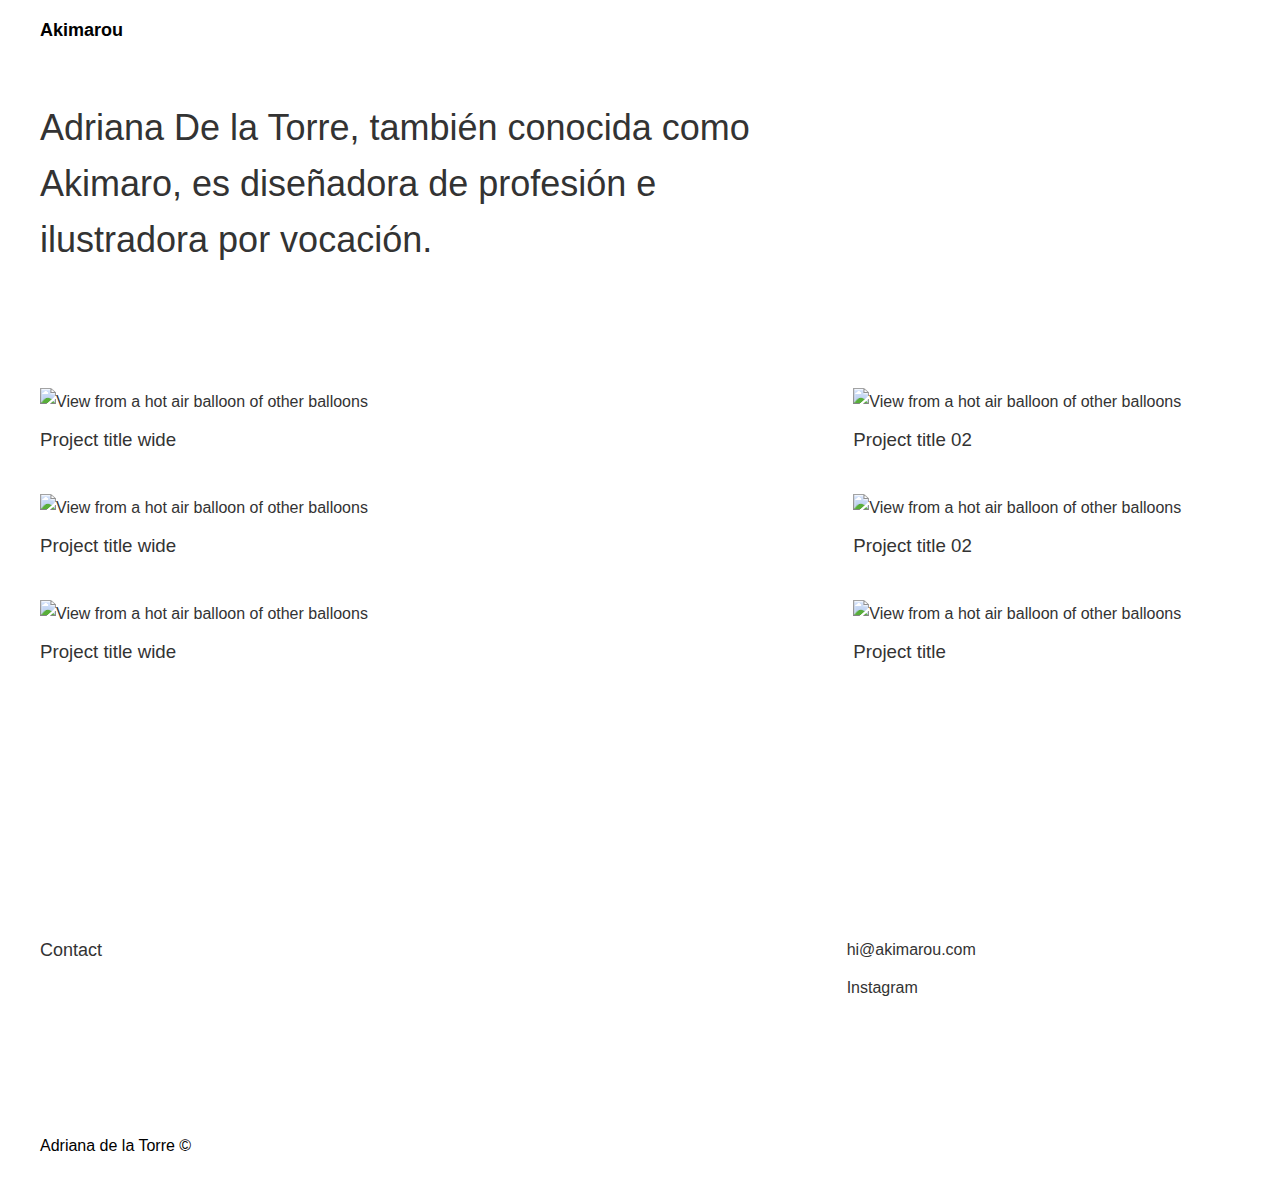
==== index.html @ 7ebca389 "Merge pull request #4 from Lu4Lu/main" ====
<!DOCTYPE html>
<html class="page" lang="ru">

  <head>
    <meta charset="utf-8">
    <meta name="viewport" content="width=device-width, initial-scale=1.0">
    <title>Akimarou Portfolio</title>
    <link href="/css/style.min.css" rel="stylesheet">
  </head>

  <body class="page__body">
    
    <header class="header">
      <div class="header__logo-container">  
        <a class="header__logo">Akimarou</a>
      </div>  
      <nav class="header__site-nav site-nav site-nav--closed site-nav--nojs">
        <ul class="site-nav__list">
          <button href="#" class="site-nav__toggle" data-behavior="navToggle">
            <span class="site-nav__toggle-icon"></span>
            <!-- <span class="visually-hidden">Menu</span> -->
          </button>
          <li class="site-nav__item">
            <a class="site-nav__link site-nav__link--current" href="index.html">Works</a>
          </li>
          <li class="site-nav__item">
            <a class="site-nav__link" href="about.html">About</a>
          </li>
          <li class="site-nav__item">
            <a class="site-nav__link site-nav__link--contact" href="contact.html">Contact</a>
          </li>
        </ul>
        <div class="overlay-menu"></div>
      </nav>
    </header>


    <main class="page-main">
      <div class="page-main__container container">
        <h1 class="page-main__title">
          Adriana De la Torre, también conocida como Akimaro, es diseñadora de profesión e ilustradora por vocación.
        </h1>

        <section class="page-main__masonry masonry">      
            <div class="masonry__wrapper">

              <ul class="masonry__list masonry__list--wide">
                <li class="masonry__item masonry__item--wide">
                  
                    <!-- <a class="masonry__link" aria-label="Open project page"> -->
                      <picture>
                        <!-- <source type="image/webp" media="(min-width: 1200px)" srcset="img/photo1_desktop.webp 1x, img/photo1_desktop@2x.webp 2x">
                        <source type="image/webp" media="(min-width: 768px)" srcset="img/photo1_tablet.webp 1x, img/photo1_tablet@2x.webp 2x">
                        <source type="image/webp" srcset="img/photo1_mobile.webp 1x, img/photo1_mobile@2x.webp 2x">
                        <source media="(min-width: 1200px)" srcset="img/photo1_desktop.jpg 1x, img/photo1_desktop@2x.jpg 2x">
                        <source media="(min-width: 768px)" srcset="img/photo1_tablet.jpg 1x, img/photo1_tablet@2x.jpg 2x"> -->
                        <!-- <img class="masonry__image" src="img/project-name_mobile.jpg" srcset="img/project-name_mobile@2x.jpg 2x" alt="Project title wide"> -->
                        <img src="img/03.png" alt="View from a hot air balloon of other balloons">
                      </picture>
                    <!-- </a> -->
                    <div class="masonry__description">
                        <h3 class="masonry__caption">Project title wide</h3>
                    </div>
              
                </li>

                <li class="masonry__item masonry__item--wide">
                
                  <!-- <a class="masonry__link" aria-label="Open project page"> -->
                    <picture>
                      <!-- <source type="image/webp" media="(min-width: 1200px)" srcset="img/photo1_desktop.webp 1x, img/photo1_desktop@2x.webp 2x">
                      <source type="image/webp" media="(min-width: 768px)" srcset="img/photo1_tablet.webp 1x, img/photo1_tablet@2x.webp 2x">
                      <source type="image/webp" srcset="img/photo1_mobile.webp 1x, img/photo1_mobile@2x.webp 2x">
                      <source media="(min-width: 1200px)" srcset="img/photo1_desktop.jpg 1x, img/photo1_desktop@2x.jpg 2x">
                      <source media="(min-width: 768px)" srcset="img/photo1_tablet.jpg 1x, img/photo1_tablet@2x.jpg 2x"> -->
                      <!-- <img class="masonry__image" src="img/project-name_mobile.jpg" srcset="img/project-name_mobile@2x.jpg 2x" alt="Project title wide"> -->
                      <img src="img/04.png" alt="View from a hot air balloon of other balloons">
                    </picture>
                  <!-- </a> -->
                  <div class="masonry__description">
                      <h3 class="masonry__caption">Project title wide</h3>
                  </div>
            
                </li>

                <li class="masonry__item masonry__item--wide">
                  
                  <!-- <a class="masonry__link" aria-label="Open project page"> -->
                    <picture>
                      <!-- <source type="image/webp" media="(min-width: 1200px)" srcset="img/photo1_desktop.webp 1x, img/photo1_desktop@2x.webp 2x">
                      <source type="image/webp" media="(min-width: 768px)" srcset="img/photo1_tablet.webp 1x, img/photo1_tablet@2x.webp 2x">
                      <source type="image/webp" srcset="img/photo1_mobile.webp 1x, img/photo1_mobile@2x.webp 2x">
                      <source media="(min-width: 1200px)" srcset="img/photo1_desktop.jpg 1x, img/photo1_desktop@2x.jpg 2x">
                      <source media="(min-width: 768px)" srcset="img/photo1_tablet.jpg 1x, img/photo1_tablet@2x.jpg 2x"> -->
                      <!-- <img class="masonry__image" src="img/project-name_mobile.jpg" srcset="img/project-name_mobile@2x.jpg 2x" alt="Project title wide"> -->
                      <img src="img/05.png" alt="View from a hot air balloon of other balloons">
                    </picture>
                  <!-- </a> -->
                  <div class="masonry__description">
                      <h3 class="masonry__caption">Project title wide</h3>
                  </div>

                </li>
              </ul>

              <ul class="masonry__list masonry__list--small">
                <li class="masonry__item masonry__item--small">
                
                    <!-- <a class="masonry__link" aria-label="Open project page"> -->
                      <picture>
                        <!-- <source type="image/webp" media="(min-width: 1200px)" srcset="img/photo1_desktop.webp 1x, img/photo1_desktop@2x.webp 2x">
                        <source type="image/webp" media="(min-width: 768px)" srcset="img/photo1_tablet.webp 1x, img/photo1_tablet@2x.webp 2x">
                        <source type="image/webp" srcset="img/photo1_mobile.webp 1x, img/photo1_mobile@2x.webp 2x">
                        <source media="(min-width: 1200px)" srcset="img/photo1_desktop.jpg 1x, img/photo1_desktop@2x.jpg 2x">
                        <source media="(min-width: 768px)" srcset="img/photo1_tablet.jpg 1x, img/photo1_tablet@2x.jpg 2x"> -->
                        <!-- <img class="masonry__image" src="img/project-name_mobile.jpg" srcset="img/project-name_mobile@2x.jpg 2x" alt="Foto title"> -->
                        <img src="img/02.png" alt="View from a hot air balloon of other balloons">
                      </picture>
                    <!-- </a> -->
                    <div class="masonry__description">
                        <h3 class="masonry__caption">Project title 02</h3>
                    </div>
              
                </li>

                <li class="masonry__item masonry__item--small">
                
                    <!-- <a class="masonry__link" aria-label="Open project page"> -->
                      <picture>
                        <!-- <source type="image/webp" media="(min-width: 1200px)" srcset="img/photo1_desktop.webp 1x, img/photo1_desktop@2x.webp 2x">
                        <source type="image/webp" media="(min-width: 768px)" srcset="img/photo1_tablet.webp 1x, img/photo1_tablet@2x.webp 2x">
                        <source type="image/webp" srcset="img/photo1_mobile.webp 1x, img/photo1_mobile@2x.webp 2x">
                        <source media="(min-width: 1200px)" srcset="img/photo1_desktop.jpg 1x, img/photo1_desktop@2x.jpg 2x">
                        <source media="(min-width: 768px)" srcset="img/photo1_tablet.jpg 1x, img/photo1_tablet@2x.jpg 2x"> -->
                        <!-- <img class="masonry__image" src="img/project-name_mobile.jpg" srcset="img/project-name_mobile@2x.jpg 2x" alt="Foto title"> -->
                        <img src="img/01.png" alt="View from a hot air balloon of other balloons">
                      </picture>
                    <div class="masonry__description">
                        <h3 class="masonry__caption">Project title 02</h3>
                    </div>
                    <!-- </a> -->
              
                </li>


                <li class="masonry__item masonry__item--small">
                
                    <!-- <a class="masonry__link" aria-label="Open project page"> -->
                    <picture>
                      <!-- <source type="image/webp" media="(min-width: 1200px)" srcset="img/photo1_desktop.webp 1x, img/photo1_desktop@2x.webp 2x">
                      <source type="image/webp" media="(min-width: 768px)" srcset="img/photo1_tablet.webp 1x, img/photo1_tablet@2x.webp 2x">
                      <source type="image/webp" srcset="img/photo1_mobile.webp 1x, img/photo1_mobile@2x.webp 2x">
                      <source media="(min-width: 1200px)" srcset="img/photo1_desktop.jpg 1x, img/photo1_desktop@2x.jpg 2x">
                      <source media="(min-width: 768px)" srcset="img/photo1_tablet.jpg 1x, img/photo1_tablet@2x.jpg 2x"> -->
                      <!-- <img class="masonry__image" src="img/project-name_mobile.jpg" srcset="img/project-name_mobile@2x.jpg 2x" alt="Foto title"> -->
                      <img src="img/02.png" alt="View from a hot air balloon of other balloons">
                    </picture>
                    <!-- </a> -->
                    <div class="masonry__description">
                        <h3 class="masonry__caption">Project title</h3>
                    </div>
                  
                </li>
              </ul>  
            </div>
        </section>

        <section class="page-main__contact contact">
          <div class="contact__wrapper">
            <h2 class="contact__title">Contact</h2>
            <div class="contact__items">
              <a class="contact__item">hi@akimarou.com</a>
              <a class="contact__item">Instagram</a>
            </div>
          </div>
        </section>
      </div>
    </main>

    <footer class="footer">
        <div class="footer__container container">
            <span class="footer__copy">
            Adriana de la Torre <span>&#169;</span>
            </span>
        </div>
    </footer>

    <script src="js/script.js"></script>
  </body>

</html>
---- css/style.min.css ----
@font-face{font-family:"Obviously";src:local("Obviously Extended"),url(../fonts/obviouslyextnd.woff) format("woff");font-style:normal;font-weight:400}@font-face{font-family:"Obviously";src:local("Obviously Regular"),url(../fonts/obviouslyregular.woff) format("woff");font-style:normal;font-weight:400}@font-face{font-family:"Obviously";src:local("Obviously Bold"),url(../fonts/obviouslybold.woff) format("woff");font-style:bold;font-weight:800}
/*! normalize.css v8.0.1 | MIT License | github.com/necolas/normalize.css */
html{line-height:1.15;-webkit-text-size-adjust:100%}body{margin:0}details,main{display:block}h1{font-size:2em;margin:.67em 0}hr{box-sizing:content-box;height:0;overflow:visible}code,kbd,pre,samp{font-family:monospace,monospace;font-size:1em}a{background-color:transparent}abbr[title]{border-bottom:none;-webkit-text-decoration:underline dotted;text-decoration:underline dotted}b,strong{font-weight:bolder}small{font-size:80%}sub,sup{font-size:75%;line-height:0;position:relative;vertical-align:baseline}sub{bottom:-.25em}sup{top:-.5em}img{border-style:none}button,input,optgroup,select,textarea{font-family:inherit;font-size:100%;line-height:1.15;margin:0}button,input{overflow:visible}button,select{text-transform:none}[type=button],[type=reset],[type=submit],button{-webkit-appearance:button}[type=button]::-moz-focus-inner,[type=reset]::-moz-focus-inner,[type=submit]::-moz-focus-inner,button::-moz-focus-inner{border-style:none;padding:0}[type=button]:-moz-focusring,[type=reset]:-moz-focusring,[type=submit]:-moz-focusring,button:-moz-focusring{outline:1px dotted ButtonText}fieldset{padding:.35em .75em .625em}legend{color:inherit;display:table;max-width:100%;white-space:normal}progress{vertical-align:baseline}textarea{overflow:auto}[type=checkbox],[type=radio],legend{box-sizing:border-box;padding:0}[type=number]::-webkit-inner-spin-button,[type=number]::-webkit-outer-spin-button{height:auto}[type=search]{-webkit-appearance:textfield;outline-offset:-2px}[type=search]::-webkit-search-decoration{-webkit-appearance:none}::-webkit-file-upload-button{-webkit-appearance:button;font:inherit}summary{display:list-item}.site-nav--closed .overlay-menu,.site-nav--closed .site-nav__item,[hidden],template{display:none}.page{height:100%}.page__body{position:relative;font-family:"Obviously","Arial",sans-serif;color:#333;font-size:16px;line-height:28px;background-color:#f2f2f2}.header{margin:0;padding:0;position:relative;color:#000;font-size:18px;line-height:40px}.header__logo-container,.site-nav--opened .overlay-menu{background-color:#fff;padding:10px 40px;position:fixed;z-index:112;width:100%}.header__logo{margin:0;padding:0;text-decoration:none;color:inherit;font-weight:800;flex-grow:1;flex-shrink:1;flex-basis:0%}@media (min-width:768px){.header{display:flex;flex-wrap:nowrap;justify-content:space-between;margin-left:auto;margin-right:auto}}@media (min-width:1200px){.header{max-width:1600px}}.footer{margin:0;background-color:#fff;position:relative;color:#000;font-size:16px;text-align:left;padding:0 0 20px}.footer__copy{margin:0;padding:0}@media (min-width:1200px){.footer{max-width:1600px}}.site-nav{background-color:#fff;transition:transform 225ms cubic-bezier(0,0,.2,1);padding:0 40px}.site-nav__list{list-style:none}.site-nav__item,.site-nav__list{margin:0;padding:0}.site-nav__toggle{display:block;position:fixed;right:30px;bottom:30px;z-index:998;width:60px;height:60px;border:0;background-color:#fff;color:#000;box-shadow:0 5px 15px #000;border-radius:50%}.site-nav--closed .site-nav__toggle-icon::after,.site-nav--closed .site-nav__toggle-icon::before{content:'';position:absolute;top:50%;right:0;left:0;width:30px;height:6px;margin:-8px auto 0;border-top:2px solid;border-bottom:2px solid}.site-nav--closed .site-nav__toggle-icon::after{height:14px}.site-nav--opened .overlay-menu{margin:0;padding:0;top:0;left:0;min-height:100%;display:block;z-index:110;opacity:1}.site-nav--opened .site-nav__list{position:fixed;margin-top:120px;z-index:111}.site-nav--opened .site-nav__item{display:block}.site-nav--opened .site-nav__toggle{z-index:1000;background-color:#fff;transition:background-color 225ms cubic-bezier(.25,.1,.25,1)}.site-nav--opened .site-nav__toggle::after,.site-nav--opened .site-nav__toggle::before{content:'';position:absolute;top:50%;right:0;left:0;width:20px;border-top:2px solid;margin:0 auto;height:0;border-bottom:0;border-color:#000;transition:border-color 225ms cubic-bezier(.25,.1,.25,1);transform:rotate(-45deg)}.site-nav--opened .site-nav__toggle::after{transform:rotate(45deg)}.site-nav__link{color:inherit;display:block;padding:15px 0;text-align:left;text-decoration:none;font-size:36px}@media (min-width:768px){.site-nav__list{color:#000;font-size:18px;line-height:40px;display:flex;justify-content:space-between;align-items:flex-start}.site-nav__item{display:block;position:relative;text-align:right;padding-left:40px}.site-nav__toggle{display:none}.site-nav__link:hover{border-bottom:2px solid}}.overlay-nav{background-color:#fff;transition:transform 225ms cubic-bezier(0,0,.2,1)}.overlay-nav__toggle{display:block;position:fixed;right:25px;bottom:25px;width:60px;height:60px;color:#000;background-color:#fff;text-indent:-9999px;border-radius:50%}.overlay-nav__toggle--active{z-index:1000;background-color:#fff;transition:background-color 225ms cubic-bezier(.25,.1,.25,1)}.overlay-nav__toggle--active::after{transform:rotate(-45deg)}.overlay-nav__toggle--active::before{transform:rotate(45deg)}.overlay-nav__toggle::after,.overlay-nav__toggle::before{content:'';position:absolute;top:50%;right:0;left:0;width:20px;border-top:2px solid;margin:0 auto;height:0;border-bottom:0;border-color:#000;transition:border-color 225ms cubic-bezier(.25,.1,.25,1)}.overlay-nav__list{list-style:none;margin:0;padding:100px 0 0}.overlay-nav__item{margin:0;padding:0;display:block;width:100%}.overlay-nav__link{color:inherit;display:block;padding:10px 0;text-align:left;text-decoration:none;font-size:36px}.container{margin:0;padding:0 40px}@media (min-width:1200px){.container{max-width:1600px}}.page-main{margin:0;background-color:#fff;padding:100px 0 0}.page-main__title{padding:0;margin:0 0 40px;font-size:18px;line-height:32px;font-weight:400}@media (min-width:768px){.page-main__title{margin-bottom:100px;max-width:80vw;font-size:24px;line-height:36px}}@media (min-width:1200px){.page-main__title{margin-bottom:120px;max-width:60vw;font-size:36px;line-height:56px}}.masonry{padding-bottom:100px}.masonry__list{margin:0;padding:0;grid-column:span 12}.masonry__list--wide{margin-bottom:40px}.masonry__item{list-style:none;padding:0;margin:0 0 40px;width:100%}.masonry__item:last-child{margin-bottom:0}.gallery__item img,.masonry img{width:100%;display:block}.masonry__caption{padding:0;font-weight:500;margin:10px 0 0}@media (min-width:768px){.masonry{padding-bottom:150px}.masonry__wrapper{display:grid;grid-template-columns:repeat(12,1fr);grid-column-gap:20px}.masonry__list{grid-column:span 4}.masonry__list--wide{margin:0;padding:0;grid-column:span 8}}.contact{padding-bottom:60px}.contact__title{padding:0;font-size:18px;margin:0 0 28px;font-weight:400}.contact__item{padding:0;display:block;margin:0 0 10px}@media (min-width:768px){.contact__wrapper{display:grid;grid-template-columns:2fr 1fr;-moz-column-count:2;column-count:2;-moz-column-gap:20px;column-gap:20px}}@media (min-width:1200px){.contact{padding-top:120px;padding-bottom:120px}}.gallery__wrapper{background-color:#020685}.gallery__item,.gallery__list{margin:0;padding:0}.gallery__item{list-style:none;width:100%}.gallery__item img{margin:0 auto}@media (min-width:768px){.gallery__list{margin:0;padding:0;display:flex;flex-wrap:wrap;width:100%}.gallery__item{width:50%}.gallery__item--wide{width:100%}}.page-project{background-color:#fff}.page-project__container{padding-top:80px;padding-bottom:40px}.page-project__title{padding:0;font-size:24px;line-height:32px;margin:0 0 30px;font-weight:800}.page-project__text{margin:0;padding:0;max-width:65%;font-size:16px}@media (min-width:768px){.page-project__container{padding-top:120px;padding-bottom:40px}.page-project__title{font-size:32px;line-height:48px}}.selected{background-color:#fff}.selected__container{padding-top:50px;padding-bottom:80px}.selected__title{padding:0;font-size:24px;line-height:38px;margin:0 0 30px}.selected__list{list-style:none;margin:0;padding:0}.selected__item{margin-bottom:30px}.selected__item:last-child{margin:0}.selected__item img{display:block;width:100%}.selected__caption{padding:0;font-size:14px;line-height:22px;margin:10px 0 0;font-weight:400}@media (min-width:768px){.selected__container{padding-top:80px;padding-bottom:120px}.selected__list{display:grid;grid-template-columns:repeat(12,1fr);-moz-column-gap:20px;column-gap:20px}.selected__item{grid-column:span 4}.selected__title{padding:0;margin:0 0 40px}.selected__caption{font-size:16px;line-height:26px;margin-top:10px}}@media (min-width:1200px){.selected__item{grid-column:span 2}}
/*# sourceMappingURL=style.min.css.map */
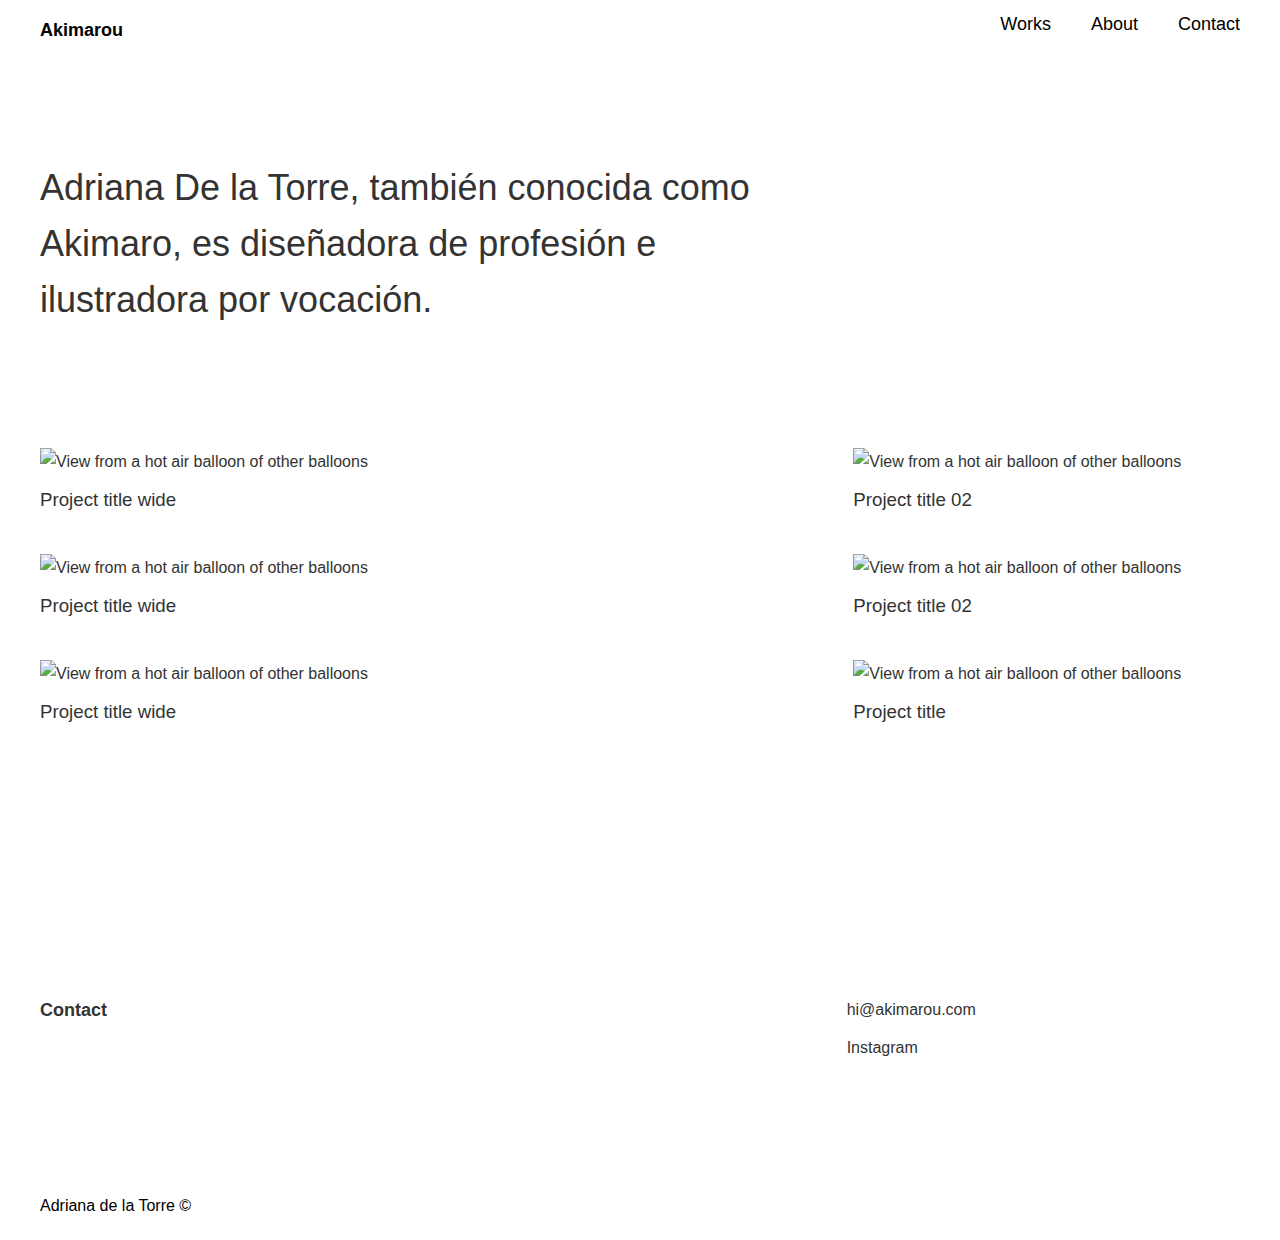
==== commit addc2e01: "another header" ====
--- a/index.html
+++ b/index.html
@@ -16,10 +16,10 @@
       </div>  
       <nav class="header__site-nav site-nav site-nav--closed site-nav--nojs">
         <ul class="site-nav__list">
-          <button href="#" class="site-nav__toggle" data-behavior="navToggle">
-            <span class="site-nav__toggle-icon"></span>
+          <!-- <button href="#" class="site-nav__toggle" data-behavior="navToggle">
+            <span class="site-nav__toggle-icon"></span> -->
             <!-- <span class="visually-hidden">Menu</span> -->
-          </button>
+          
           <li class="site-nav__item">
             <a class="site-nav__link site-nav__link--current" href="index.html">Works</a>
           </li>
@@ -30,7 +30,7 @@
             <a class="site-nav__link site-nav__link--contact" href="contact.html">Contact</a>
           </li>
         </ul>
-        <div class="overlay-menu"></div>
+        <!-- <div class="overlay-menu"></div> -->
       </nav>
     </header>
 
--- a/css/style.min.css
+++ b/css/style.min.css
@@ -1,4 +1,4 @@
 @font-face{font-family:"Obviously";src:local("Obviously Extended"),url(../fonts/obviouslyextnd.woff) format("woff");font-style:normal;font-weight:400}@font-face{font-family:"Obviously";src:local("Obviously Regular"),url(../fonts/obviouslyregular.woff) format("woff");font-style:normal;font-weight:400}@font-face{font-family:"Obviously";src:local("Obviously Bold"),url(../fonts/obviouslybold.woff) format("woff");font-style:bold;font-weight:800}
 /*! normalize.css v8.0.1 | MIT License | github.com/necolas/normalize.css */
-html{line-height:1.15;-webkit-text-size-adjust:100%}body{margin:0}details,main{display:block}h1{font-size:2em;margin:.67em 0}hr{box-sizing:content-box;height:0;overflow:visible}code,kbd,pre,samp{font-family:monospace,monospace;font-size:1em}a{background-color:transparent}abbr[title]{border-bottom:none;-webkit-text-decoration:underline dotted;text-decoration:underline dotted}b,strong{font-weight:bolder}small{font-size:80%}sub,sup{font-size:75%;line-height:0;position:relative;vertical-align:baseline}sub{bottom:-.25em}sup{top:-.5em}img{border-style:none}button,input,optgroup,select,textarea{font-family:inherit;font-size:100%;line-height:1.15;margin:0}button,input{overflow:visible}button,select{text-transform:none}[type=button],[type=reset],[type=submit],button{-webkit-appearance:button}[type=button]::-moz-focus-inner,[type=reset]::-moz-focus-inner,[type=submit]::-moz-focus-inner,button::-moz-focus-inner{border-style:none;padding:0}[type=button]:-moz-focusring,[type=reset]:-moz-focusring,[type=submit]:-moz-focusring,button:-moz-focusring{outline:1px dotted ButtonText}fieldset{padding:.35em .75em .625em}legend{color:inherit;display:table;max-width:100%;white-space:normal}progress{vertical-align:baseline}textarea{overflow:auto}[type=checkbox],[type=radio],legend{box-sizing:border-box;padding:0}[type=number]::-webkit-inner-spin-button,[type=number]::-webkit-outer-spin-button{height:auto}[type=search]{-webkit-appearance:textfield;outline-offset:-2px}[type=search]::-webkit-search-decoration{-webkit-appearance:none}::-webkit-file-upload-button{-webkit-appearance:button;font:inherit}summary{display:list-item}.site-nav--closed .overlay-menu,.site-nav--closed .site-nav__item,[hidden],template{display:none}.page{height:100%}.page__body{position:relative;font-family:"Obviously","Arial",sans-serif;color:#333;font-size:16px;line-height:28px;background-color:#f2f2f2}.header{margin:0;padding:0;position:relative;color:#000;font-size:18px;line-height:40px}.header__logo-container,.site-nav--opened .overlay-menu{background-color:#fff;padding:10px 40px;position:fixed;z-index:112;width:100%}.header__logo{margin:0;padding:0;text-decoration:none;color:inherit;font-weight:800;flex-grow:1;flex-shrink:1;flex-basis:0%}@media (min-width:768px){.header{display:flex;flex-wrap:nowrap;justify-content:space-between;margin-left:auto;margin-right:auto}}@media (min-width:1200px){.header{max-width:1600px}}.footer{margin:0;background-color:#fff;position:relative;color:#000;font-size:16px;text-align:left;padding:0 0 20px}.footer__copy{margin:0;padding:0}@media (min-width:1200px){.footer{max-width:1600px}}.site-nav{background-color:#fff;transition:transform 225ms cubic-bezier(0,0,.2,1);padding:0 40px}.site-nav__list{list-style:none}.site-nav__item,.site-nav__list{margin:0;padding:0}.site-nav__toggle{display:block;position:fixed;right:30px;bottom:30px;z-index:998;width:60px;height:60px;border:0;background-color:#fff;color:#000;box-shadow:0 5px 15px #000;border-radius:50%}.site-nav--closed .site-nav__toggle-icon::after,.site-nav--closed .site-nav__toggle-icon::before{content:'';position:absolute;top:50%;right:0;left:0;width:30px;height:6px;margin:-8px auto 0;border-top:2px solid;border-bottom:2px solid}.site-nav--closed .site-nav__toggle-icon::after{height:14px}.site-nav--opened .overlay-menu{margin:0;padding:0;top:0;left:0;min-height:100%;display:block;z-index:110;opacity:1}.site-nav--opened .site-nav__list{position:fixed;margin-top:120px;z-index:111}.site-nav--opened .site-nav__item{display:block}.site-nav--opened .site-nav__toggle{z-index:1000;background-color:#fff;transition:background-color 225ms cubic-bezier(.25,.1,.25,1)}.site-nav--opened .site-nav__toggle::after,.site-nav--opened .site-nav__toggle::before{content:'';position:absolute;top:50%;right:0;left:0;width:20px;border-top:2px solid;margin:0 auto;height:0;border-bottom:0;border-color:#000;transition:border-color 225ms cubic-bezier(.25,.1,.25,1);transform:rotate(-45deg)}.site-nav--opened .site-nav__toggle::after{transform:rotate(45deg)}.site-nav__link{color:inherit;display:block;padding:15px 0;text-align:left;text-decoration:none;font-size:36px}@media (min-width:768px){.site-nav__list{color:#000;font-size:18px;line-height:40px;display:flex;justify-content:space-between;align-items:flex-start}.site-nav__item{display:block;position:relative;text-align:right;padding-left:40px}.site-nav__toggle{display:none}.site-nav__link:hover{border-bottom:2px solid}}.overlay-nav{background-color:#fff;transition:transform 225ms cubic-bezier(0,0,.2,1)}.overlay-nav__toggle{display:block;position:fixed;right:25px;bottom:25px;width:60px;height:60px;color:#000;background-color:#fff;text-indent:-9999px;border-radius:50%}.overlay-nav__toggle--active{z-index:1000;background-color:#fff;transition:background-color 225ms cubic-bezier(.25,.1,.25,1)}.overlay-nav__toggle--active::after{transform:rotate(-45deg)}.overlay-nav__toggle--active::before{transform:rotate(45deg)}.overlay-nav__toggle::after,.overlay-nav__toggle::before{content:'';position:absolute;top:50%;right:0;left:0;width:20px;border-top:2px solid;margin:0 auto;height:0;border-bottom:0;border-color:#000;transition:border-color 225ms cubic-bezier(.25,.1,.25,1)}.overlay-nav__list{list-style:none;margin:0;padding:100px 0 0}.overlay-nav__item{margin:0;padding:0;display:block;width:100%}.overlay-nav__link{color:inherit;display:block;padding:10px 0;text-align:left;text-decoration:none;font-size:36px}.container{margin:0;padding:0 40px}@media (min-width:1200px){.container{max-width:1600px}}.page-main{margin:0;background-color:#fff;padding:100px 0 0}.page-main__title{padding:0;margin:0 0 40px;font-size:18px;line-height:32px;font-weight:400}@media (min-width:768px){.page-main__title{margin-bottom:100px;max-width:80vw;font-size:24px;line-height:36px}}@media (min-width:1200px){.page-main__title{margin-bottom:120px;max-width:60vw;font-size:36px;line-height:56px}}.masonry{padding-bottom:100px}.masonry__list{margin:0;padding:0;grid-column:span 12}.masonry__list--wide{margin-bottom:40px}.masonry__item{list-style:none;padding:0;margin:0 0 40px;width:100%}.masonry__item:last-child{margin-bottom:0}.gallery__item img,.masonry img{width:100%;display:block}.masonry__caption{padding:0;font-weight:500;margin:10px 0 0}@media (min-width:768px){.masonry{padding-bottom:150px}.masonry__wrapper{display:grid;grid-template-columns:repeat(12,1fr);grid-column-gap:20px}.masonry__list{grid-column:span 4}.masonry__list--wide{margin:0;padding:0;grid-column:span 8}}.contact{padding-bottom:60px}.contact__title{padding:0;font-size:18px;margin:0 0 28px;font-weight:400}.contact__item{padding:0;display:block;margin:0 0 10px}@media (min-width:768px){.contact__wrapper{display:grid;grid-template-columns:2fr 1fr;-moz-column-count:2;column-count:2;-moz-column-gap:20px;column-gap:20px}}@media (min-width:1200px){.contact{padding-top:120px;padding-bottom:120px}}.gallery__wrapper{background-color:#020685}.gallery__item,.gallery__list{margin:0;padding:0}.gallery__item{list-style:none;width:100%}.gallery__item img{margin:0 auto}@media (min-width:768px){.gallery__list{margin:0;padding:0;display:flex;flex-wrap:wrap;width:100%}.gallery__item{width:50%}.gallery__item--wide{width:100%}}.page-project{background-color:#fff}.page-project__container{padding-top:80px;padding-bottom:40px}.page-project__title{padding:0;font-size:24px;line-height:32px;margin:0 0 30px;font-weight:800}.page-project__text{margin:0;padding:0;max-width:65%;font-size:16px}@media (min-width:768px){.page-project__container{padding-top:120px;padding-bottom:40px}.page-project__title{font-size:32px;line-height:48px}}.selected{background-color:#fff}.selected__container{padding-top:50px;padding-bottom:80px}.selected__title{padding:0;font-size:24px;line-height:38px;margin:0 0 30px}.selected__list{list-style:none;margin:0;padding:0}.selected__item{margin-bottom:30px}.selected__item:last-child{margin:0}.selected__item img{display:block;width:100%}.selected__caption{padding:0;font-size:14px;line-height:22px;margin:10px 0 0;font-weight:400}@media (min-width:768px){.selected__container{padding-top:80px;padding-bottom:120px}.selected__list{display:grid;grid-template-columns:repeat(12,1fr);-moz-column-gap:20px;column-gap:20px}.selected__item{grid-column:span 4}.selected__title{padding:0;margin:0 0 40px}.selected__caption{font-size:16px;line-height:26px;margin-top:10px}}@media (min-width:1200px){.selected__item{grid-column:span 2}}
+html{line-height:1.15;-webkit-text-size-adjust:100%}body{margin:0}details,main{display:block}h1{font-size:2em;margin:.67em 0}hr{box-sizing:content-box;height:0;overflow:visible}code,kbd,pre,samp{font-family:monospace,monospace;font-size:1em}a{background-color:transparent}abbr[title]{border-bottom:none;-webkit-text-decoration:underline dotted;text-decoration:underline dotted}b,strong{font-weight:bolder}small{font-size:80%}sub,sup{font-size:75%;line-height:0;position:relative;vertical-align:baseline}sub{bottom:-.25em}sup{top:-.5em}img{border-style:none}button,input,optgroup,select,textarea{font-family:inherit;font-size:100%;line-height:1.15;margin:0}button,input{overflow:visible}button,select{text-transform:none}[type=button],[type=reset],[type=submit],button{-webkit-appearance:button}[type=button]::-moz-focus-inner,[type=reset]::-moz-focus-inner,[type=submit]::-moz-focus-inner,button::-moz-focus-inner{border-style:none;padding:0}[type=button]:-moz-focusring,[type=reset]:-moz-focusring,[type=submit]:-moz-focusring,button:-moz-focusring{outline:1px dotted ButtonText}fieldset{padding:.35em .75em .625em}legend{color:inherit;display:table;max-width:100%;white-space:normal}progress{vertical-align:baseline}textarea{overflow:auto}[type=checkbox],[type=radio],legend{box-sizing:border-box;padding:0}[type=number]::-webkit-inner-spin-button,[type=number]::-webkit-outer-spin-button{height:auto}[type=search]{-webkit-appearance:textfield;outline-offset:-2px}[type=search]::-webkit-search-decoration{-webkit-appearance:none}::-webkit-file-upload-button{-webkit-appearance:button;font:inherit}summary{display:list-item}[hidden],template{display:none}.page{height:100%;min-width:320px}.page__body{position:relative;font-family:"Obviously","Arial",sans-serif;color:#333;font-size:16px;line-height:28px;background-color:#fff}.header{padding:0;position:relative;display:flex;flex-wrap:nowrap;justify-content:space-between;margin:0 auto;color:#000;font-size:18px;line-height:40px}.header__logo-container{background-color:#fff;padding:10px 40px;position:relative;z-index:112}.header__logo{margin:0;padding:0;text-decoration:none;color:inherit;font-weight:800;flex-grow:1;flex-shrink:1;flex-basis:0%}@media (min-width:1200px){.header{max-width:1600px}}.footer{margin:0;background-color:#fff;position:relative;color:#000;font-size:16px;text-align:left;padding:0 0 20px}.footer__copy{margin:0;padding:0}@media (min-width:1200px){.footer{max-width:1600px}}.site-nav{background-color:#fff;padding:0 40px}.site-nav__list{list-style:none;margin:0;padding:10px 0 0}.site-nav__item{margin:0;padding:0}.site-nav__link{color:inherit;display:block;text-align:left;text-decoration:none;font-size:18px;line-height:40px}@media (min-width:768px){.site-nav{display:block}.site-nav__toggle{display:none}.site-nav__link{font-size:18px;line-height:28px}.site-nav--closed .site-nav__list{color:#000;display:flex;justify-content:space-between;align-items:flex-start}.site-nav--closed .site-nav__item{display:block;position:relative;text-align:right;padding-left:40px;color:#000}.site-nav--closed .site-nav__toggle{display:none}.site-nav--closed .site-nav__link:hover{border-bottom:2px solid}}.overlay-nav{background-color:#fff;transition:transform 225ms cubic-bezier(0,0,.2,1)}.overlay-nav__toggle{display:block;position:fixed;right:25px;bottom:25px;width:60px;height:60px;color:#000;background-color:#fff;text-indent:-9999px;border-radius:50%}.overlay-nav__toggle--active{z-index:1000;background-color:#fff;transition:background-color 225ms cubic-bezier(.25,.1,.25,1)}.overlay-nav__toggle--active::after{transform:rotate(-45deg)}.overlay-nav__toggle--active::before{transform:rotate(45deg)}.overlay-nav__toggle::after,.overlay-nav__toggle::before{content:'';position:absolute;top:50%;right:0;left:0;width:20px;border-top:2px solid;margin:0 auto;height:0;border-bottom:0;border-color:#000;transition:border-color 225ms cubic-bezier(.25,.1,.25,1)}.overlay-nav__list{list-style:none;margin:0;padding:100px 0 0}.overlay-nav__item{margin:0;padding:0;display:block;width:100%}.overlay-nav__link{color:inherit;display:block;padding:10px 0;text-align:left;text-decoration:none;font-size:36px}.container{margin:0;padding:0 40px}@media (min-width:1200px){.container{max-width:1600px}}.page-main{margin:0;background-color:#fff;padding:100px 0 0}.page-main__title{padding:0;margin:0 0 40px;font-size:18px;line-height:32px;font-weight:400}@media (min-width:768px){.page-main__title{margin-bottom:100px;max-width:80vw;font-size:24px;line-height:36px}}@media (min-width:1200px){.page-main__title{margin-bottom:120px;max-width:60vw;font-size:36px;line-height:56px}}.masonry{padding-bottom:100px}.masonry__list{margin:0;padding:0;grid-column:span 12}.masonry__list--wide{margin-bottom:40px}.masonry__item{list-style:none;padding:0;margin:0 0 40px;width:100%}.masonry__item:last-child{margin-bottom:0}.gallery__item img,.masonry img{width:100%;display:block}.masonry__caption{padding:0;font-weight:500;margin:10px 0 0}@media (min-width:768px){.masonry{padding-bottom:150px}.masonry__wrapper{display:grid;grid-template-columns:repeat(12,1fr);grid-column-gap:20px}.masonry__list{grid-column:span 4}.masonry__list--wide{margin:0;padding:0;grid-column:span 8}}.contact{padding-bottom:60px}.contact__title{padding:0;font-size:18px;margin:0 0 28px;font-weight:800}.contact__item{padding:0;display:block;margin:0 0 10px}@media (min-width:768px){.contact__wrapper{display:grid;grid-template-columns:2fr 1fr;-moz-column-count:2;column-count:2;-moz-column-gap:20px;column-gap:20px}}@media (min-width:1200px){.contact{padding-top:120px;padding-bottom:120px}}.gallery__wrapper{background-color:#020685}.gallery__item,.gallery__list{margin:0;padding:0}.gallery__item{list-style:none;width:100%}.gallery__item img{margin:0 auto}@media (min-width:768px){.gallery__list{margin:0;padding:0;display:flex;flex-wrap:wrap;width:100%}.gallery__item{width:50%}.gallery__item--wide{width:100%}}.page-project{background-color:#fff}.page-project__container{padding-top:80px;padding-bottom:40px}.page-project__title{padding:0;font-size:24px;line-height:32px;margin:0 0 30px;font-weight:800}.page-project__text{margin:0;padding:0;max-width:65%;font-size:16px}@media (min-width:768px){.page-project__container{padding-top:120px;padding-bottom:40px}.page-project__title{font-size:32px;line-height:48px}}.selected{background-color:#fff}.selected__container{padding-top:50px;padding-bottom:80px}.selected__title{padding:0;font-size:24px;line-height:38px;margin:0 0 30px}.selected__list{list-style:none;margin:0;padding:0}.selected__item{margin-bottom:30px}.selected__item:last-child{margin:0}.selected__item img{display:block;width:100%}.selected__caption{padding:0;font-size:14px;line-height:22px;margin:10px 0 0;font-weight:400}@media (min-width:768px){.selected__container{padding-top:80px;padding-bottom:120px}.selected__list{display:grid;grid-template-columns:repeat(12,1fr);-moz-column-gap:20px;column-gap:20px}.selected__item{grid-column:span 4}.selected__title{padding:0;margin:0 0 40px}.selected__caption{font-size:16px;line-height:26px;margin-top:10px}}@media (min-width:1200px){.selected__item{grid-column:span 2}}.about-description{display:flex;grid-template-columns:repeat(12,1fr);grid-column-gap:20px;flex-wrap:nowrap}.about-description__photo,.about-description__text{grid-column:span 6}
 /*# sourceMappingURL=style.min.css.map */
